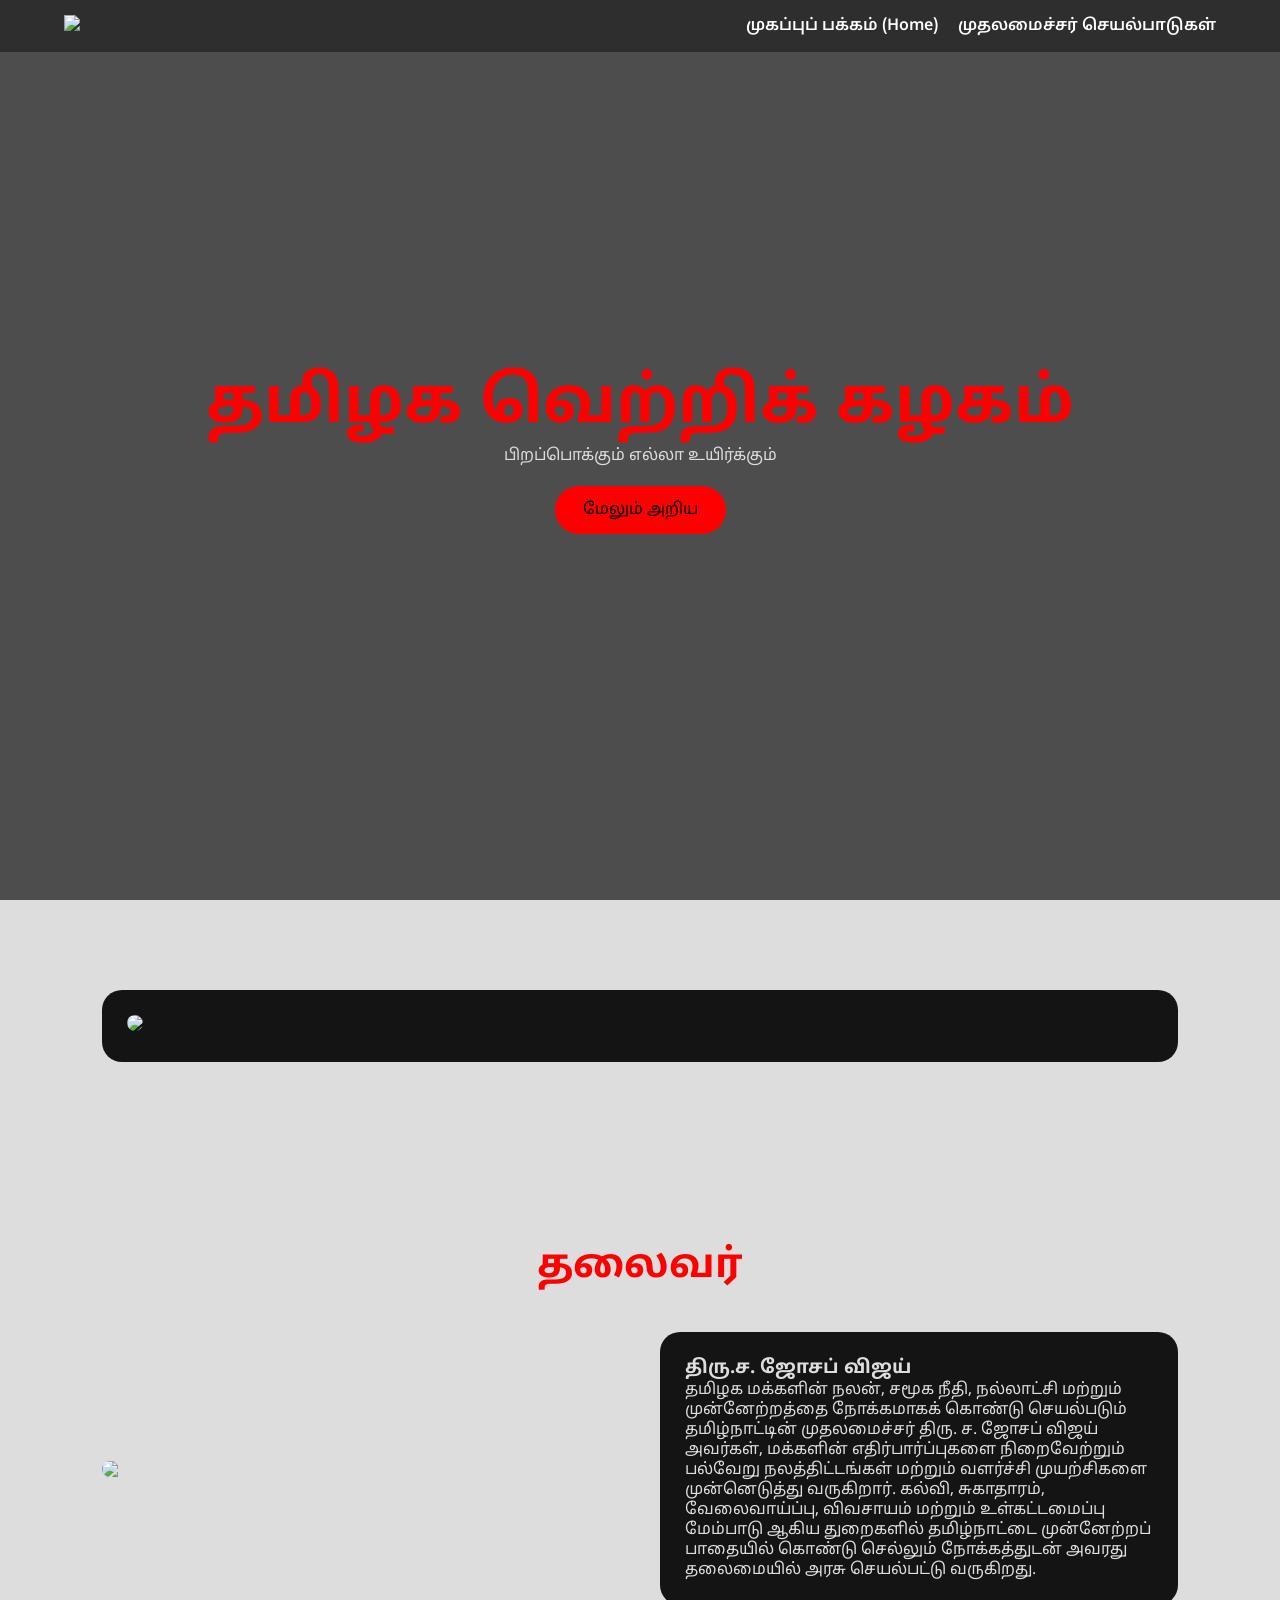
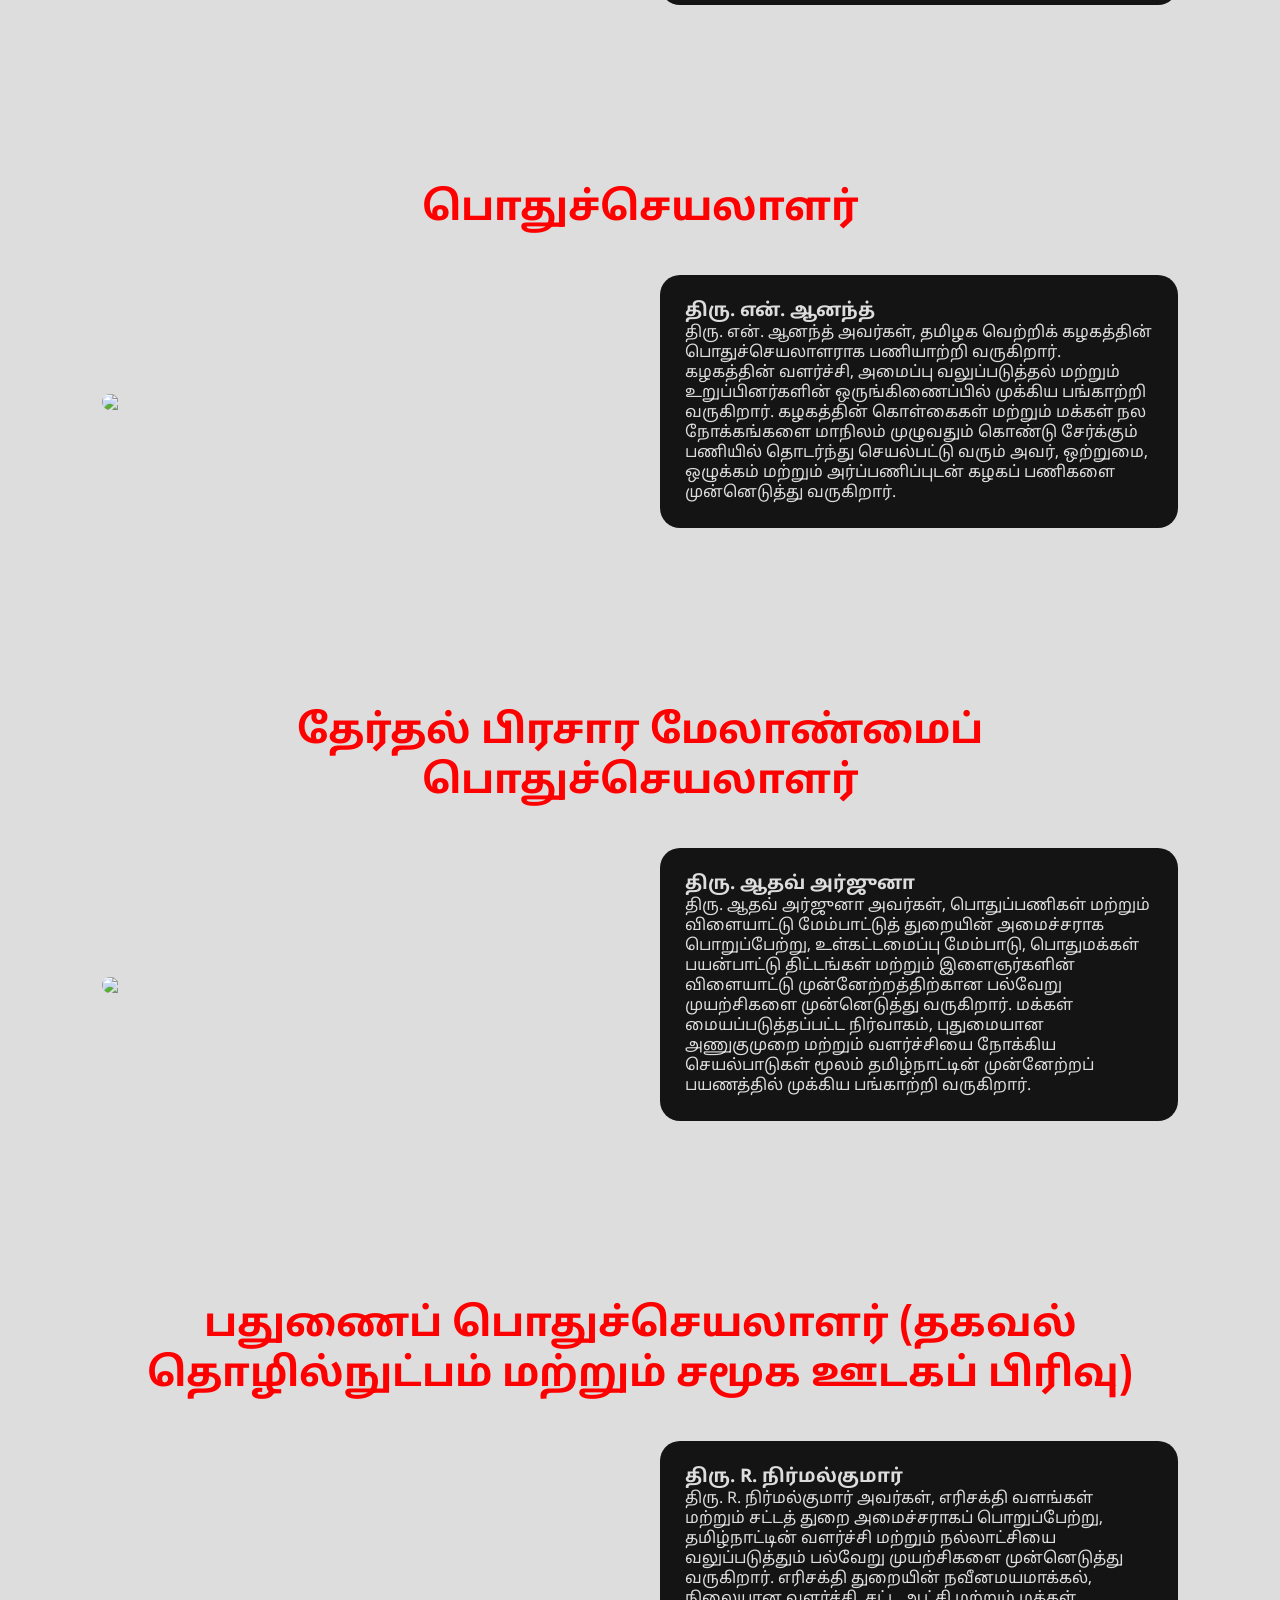
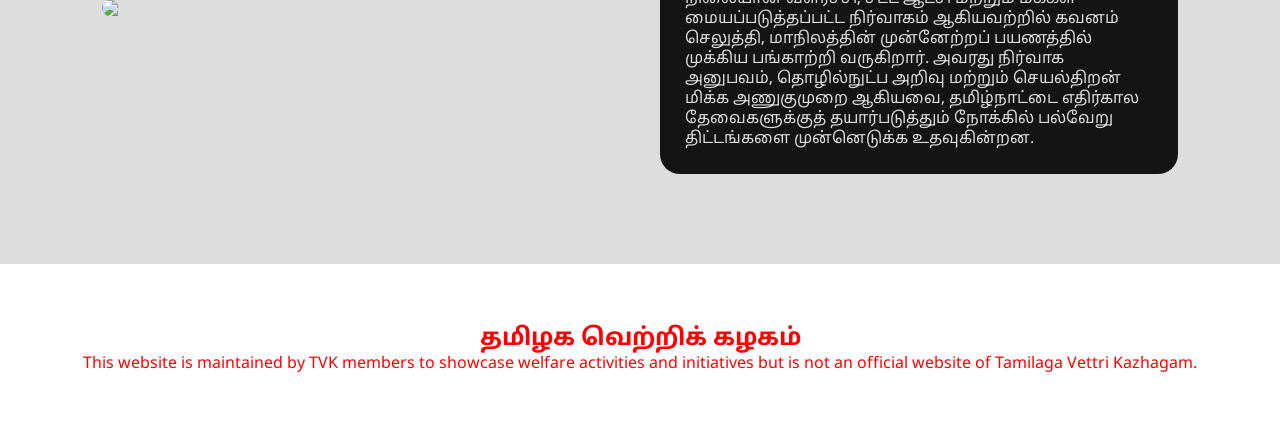
==== index.html @ 3c5793ff "Update index.html" ====
<!DOCTYPE html>
<html lang="ta">
<head>
<meta charset="UTF-8">
<meta name="viewport" content="width=device-width,initial-scale=1">
<title>TVK Homepage</title>
<link href="https://fonts.googleapis.com/css2?family=Noto+Sans+Tamil:wght@300;400;600;700;800&display=swap" rel="stylesheet">
<style>
*{margin:0;padding:0;box-sizing:border-box;font-family:'Noto Sans Tamil',sans-serif}
body{background:#ddd;color:#ddd;overflow-x:hidden}
:root{--gold:#ff0000;--red:#c8102e}
#loader{position:fixed;inset:0;background:#000;display:flex;align-items:center;justify-content:center;z-index:9999}
#loader img{width:140px;animation:spin 2s linear infinite}
@keyframes spin{to{transform:rotate(360deg)}}
nav{position:fixed;top:0;width:100%;padding:15px 5%;display:flex;justify-content:space-between;align-items:center;background:rgba(0,0,0,.4);backdrop-filter:blur(10px);z-index:1000}
/* Navigation */
nav{
    position:fixed;
    top:0;
    width:100%;
    padding:15px 5%;
    display:flex;
    justify-content:space-between;
    align-items:center;
    background:rgba(0,0,0,.4);
    backdrop-filter:blur(10px);
    z-index:1000;
}

nav img{
    width:50px;
}

.desktop-nav{
    display:flex;
    gap:20px;
    list-style:none;
}

.desktop-nav a{
    color:#fff;
    text-decoration:none;
    font-weight:600;
}

.desktop-nav a:hover{
    color:var(--gold);
}

/* Hamburger */
.menu-btn{
    display:none;
    font-size:32px;
    color:#fff;
    cursor:pointer;
}

/* Side Nav */
.side-nav{
    position:fixed;
    top:0;
    right:-280px;
    width:280px;
    height:100vh;
    background:#df0000;
    padding-top:80px;
    transition:.4s;
    z-index:2000;
}

.side-nav a{
    display:block;
    color:#fff;
    text-decoration:none;
    padding:18px 30px;
    border-bottom:1px solid rgb(235, 225, 225);
    transition:.3s;
}

.side-nav a:hover{
    background:var(--red);
}

.side-nav.active{
    right:0;
}

.close-btn{
    position:absolute;
    top:15px;
    right:20px;
    font-size:36px;
    color:#fff;
    cursor:pointer;
}

/* Overlay */
.overlay{
    position:fixed;
    inset:0;
    background:rgba(0,0,0,.5);
    opacity:0;
    visibility:hidden;
    transition:.3s;
    z-index:1500;
}

.overlay.active{
    opacity:1;
    visibility:visible;
}

/* Mobile */
@media(max-width:900px){

    .desktop-nav{
        display:none;
    }

    .menu-btn{
        display:block;
    }

    .hero h1{
        font-size:2.5rem;
    }

    .grid2{
        grid-template-columns:1fr;
    }
}
.hero{height:100vh;display:flex;align-items:center;justify-content:center;text-align:center;position:relative}
.hero:before{content:'';position:absolute;inset:0;background:linear-gradient(rgba(0,0,0,.65),rgba(0,0,0,.65)),url('https://tvkassets.minsky.studio/media/Kanyakumari_Campaign_Cover-1600x1067.jpg') center/cover}
.hero>*{position:relative;z-index:2}
.hero h1{font-size:4rem;color:var(--gold)}
.btn{display:inline-block;margin-top:20px;padding:14px 28px;background:var(--gold);color:#000;text-decoration:none;border-radius:40px}
section{padding:90px 8%}
.title{text-align:center;color:var(--gold);font-size:2.5rem;margin-bottom:40px}
.grid2{display:grid;grid-template-columns:1fr 1fr;gap:40px;align-items:center}
.card{background:#141414;border-radius:20px;padding:25px}
.card img,.grid2 img{width:100%;border-radius:18px}
.gallery{display:grid;grid-template-columns:repeat(auto-fit,minmax(280px,1fr));gap:20px}
.gallery img{width:100%;height:260px;object-fit:cover;border-radius:16px;transition:.4s}
.gallery img:hover{transform:scale(1.04)}
.district{background:url('https://tvkvijay.com/districts/flag-vj.png') center/contain no-repeat;height:350px}
footer{padding:60px 20px;background:#fff;text-align:center;color:#ff0000;}
.reveal{opacity:0;transform:translateY(40px);transition:1s}
.reveal.active{opacity:1;transform:none}
@media(max-width:900px){.grid2{grid-template-columns:1fr}.hero h1{font-size:2.5rem}nav ul{display:none}}
</style>
</head>
<body>


<nav>
    <div class="logo">
        <img src="https://media.assettype.com/kizhakkunews/2024-08-22/wvbwdm7s/Screenshot%20(110).png?w=1200&h=675&auto=format%2Ccompress&fit=max&enlarge=true">
    </div>

    <ul class="desktop-nav">
        <li><a href="index.html">முகப்புப் பக்கம் (Home)</a></li>
        <li><a href="cmotamilnadu.html">முதலமைச்சர் செயல்பாடுகள்</a></li>        
    </ul>

    <div class="menu-btn" onclick="openMenu()">☰</div>
</nav>

<!-- Mobile Side Navigation -->
<div id="sideNav" class="side-nav">
    <span class="close-btn" onclick="closeMenu()">×</span>
        <a href="index.html">முகப்புப் பக்கம் (Home)</a>
        <a href="cmotamilnadu.html">முதலமைச்சர் செயல்பாடுகள்</a>
</div>

<div id="overlay" class="overlay" onclick="closeMenu()"></div>





<section class="hero">
<div>
<h1>தமிழக வெற்றிக் கழகம்</h1>
<p>பிறப்பொக்கும் எல்லா உயிர்க்கும்</p>
<a class="btn" href="#leader">மேலும் அறிய</a>
</div>
</section>




<section>
<!--<h2 class="title reveal">அறிவிப்புகள்</h2>-->
<div class="card reveal">
<img src="https://tvkvijay.com/page-home/ann-pdf.png">
</div>
</section>






<section id="leader">
<h2 class="title reveal">தலைவர்</h2>
<div class="grid2 reveal">
<img src="https://tvkvijay.com/footer/thalaivar.png">
<div class="card"><h3>திரு.ச. ஜோசப் விஜய்</h3><p>தமிழக மக்களின் நலன், சமூக நீதி, நல்லாட்சி மற்றும் முன்னேற்றத்தை நோக்கமாகக் கொண்டு செயல்படும் தமிழ்நாட்டின் முதலமைச்சர் திரு. ச. ஜோசப் விஜய் அவர்கள், மக்களின் எதிர்பார்ப்புகளை நிறைவேற்றும் பல்வேறு நலத்திட்டங்கள் மற்றும் வளர்ச்சி முயற்சிகளை முன்னெடுத்து வருகிறார்.

கல்வி, சுகாதாரம், வேலைவாய்ப்பு, விவசாயம் மற்றும் உள்கட்டமைப்பு மேம்பாடு ஆகிய துறைகளில் தமிழ்நாட்டை முன்னேற்றப் பாதையில் கொண்டு செல்லும் நோக்கத்துடன் அவரது தலைமையில் அரசு செயல்பட்டு வருகிறது.</p></div>
</div>
</section>

<section id="leader">
<h2 class="title reveal">பொதுச்செயலாளர்</h2>
<div class="grid2 reveal">
<img src="https://tvkitwing.com/wp-content/uploads/2025/03/bussy-anand.jpeg">
<div class="card"><h3>திரு. என். ஆனந்த் </h3><p>திரு. என். ஆனந்த் அவர்கள், தமிழக வெற்றிக் கழகத்தின் பொதுச்செயலாளராக பணியாற்றி வருகிறார். கழகத்தின் வளர்ச்சி, அமைப்பு வலுப்படுத்தல் மற்றும் உறுப்பினர்களின் ஒருங்கிணைப்பில் முக்கிய பங்காற்றி வருகிறார்.

கழகத்தின் கொள்கைகள் மற்றும் மக்கள் நல நோக்கங்களை மாநிலம் முழுவதும் கொண்டு சேர்க்கும் பணியில் தொடர்ந்து செயல்பட்டு வரும் அவர், ஒற்றுமை, ஒழுக்கம் மற்றும் அர்ப்பணிப்புடன் கழகப் பணிகளை முன்னெடுத்து வருகிறார்.</p></div>
</div>
</section>


<section id="leader">
<h2 class="title reveal">தேர்தல் பிரசார மேலாண்மைப் பொதுச்செயலாளர்</h2>
<div class="grid2 reveal">
<img src="https://tvkitwing.com/wp-content/uploads/2025/02/aadhav-arjuna-tvk-.webp">
<div class="card"><h3>திரு. ஆதவ் அர்ஜுனா </h3><p>திரு. ஆதவ் அர்ஜுனா அவர்கள், பொதுப்பணிகள் மற்றும் விளையாட்டு மேம்பாட்டுத் துறையின் அமைச்சராக பொறுப்பேற்று, உள்கட்டமைப்பு மேம்பாடு, பொதுமக்கள் பயன்பாட்டு திட்டங்கள் மற்றும் இளைஞர்களின் விளையாட்டு முன்னேற்றத்திற்கான பல்வேறு முயற்சிகளை முன்னெடுத்து வருகிறார்.

மக்கள் மையப்படுத்தப்பட்ட நிர்வாகம், புதுமையான அணுகுமுறை மற்றும் வளர்ச்சியை நோக்கிய செயல்பாடுகள் மூலம் தமிழ்நாட்டின் முன்னேற்றப் பயணத்தில் முக்கிய பங்காற்றி வருகிறார்.</p></div>
</div>
</section>


<section id="leader">
<h2 class="title reveal">பதுணைப் பொதுச்செயலாளர் (தகவல் தொழில்நுட்பம் மற்றும் சமூக ஊடகப் பிரிவு)</h2>
<div class="grid2 reveal">
<img src="https://tvkitwing.com/wp-content/uploads/2025/02/ctr-nirmal-kumar-tvk-it-wing-general-secretary.webp">
<div class="card"><h3>திரு. R. நிர்மல்குமார்</h3><p>திரு. R. நிர்மல்குமார் அவர்கள், எரிசக்தி வளங்கள் மற்றும் சட்டத் துறை அமைச்சராகப் பொறுப்பேற்று, தமிழ்நாட்டின் வளர்ச்சி மற்றும் நல்லாட்சியை வலுப்படுத்தும் பல்வேறு முயற்சிகளை முன்னெடுத்து வருகிறார்.

எரிசக்தி துறையின் நவீனமயமாக்கல், நிலையான வளர்ச்சி, சட்ட ஆட்சி மற்றும் மக்கள் மையப்படுத்தப்பட்ட நிர்வாகம் ஆகியவற்றில் கவனம் செலுத்தி, மாநிலத்தின் முன்னேற்றப் பயணத்தில் முக்கிய பங்காற்றி வருகிறார்.

அவரது நிர்வாக அனுபவம், தொழில்நுட்ப அறிவு மற்றும் செயல்திறன் மிக்க அணுகுமுறை ஆகியவை, தமிழ்நாட்டை எதிர்கால தேவைகளுக்குத் தயார்படுத்தும் நோக்கில் பல்வேறு திட்டங்களை முன்னெடுக்க உதவுகின்றன.</p></div>
</div>
</section>


<footer>
<h2>தமிழக வெற்றிக் கழகம்</h2>
<p>This website is maintained by TVK members to showcase welfare activities and initiatives but is not an official website of Tamilaga Vettri Kazhagam.</p>
</footer>

<script>
window.onload=()=>setTimeout(()=>document.getElementById('loader').style.display='none',1000);
const ob=new IntersectionObserver(es=>es.forEach(e=>{if(e.isIntersecting)e.target.classList.add('active')}),{threshold:.2});
document.querySelectorAll('.reveal').forEach(x=>ob.observe(x));

</script>
<script>
function openMenu(){
    document.getElementById("sideNav").classList.add("active");
    document.getElementById("overlay").classList.add("active");
}

function closeMenu(){
    document.getElementById("sideNav").classList.remove("active");
    document.getElementById("overlay").classList.remove("active");
}
</script>
<script>
function openMenu(){
    document.getElementById("sideNav").classList.add("active");
    document.getElementById("overlay").classList.add("active");
}

function closeMenu(){
    document.getElementById("sideNav").classList.remove("active");
    document.getElementById("overlay").classList.remove("active");
}
</script>
</body>
</html>
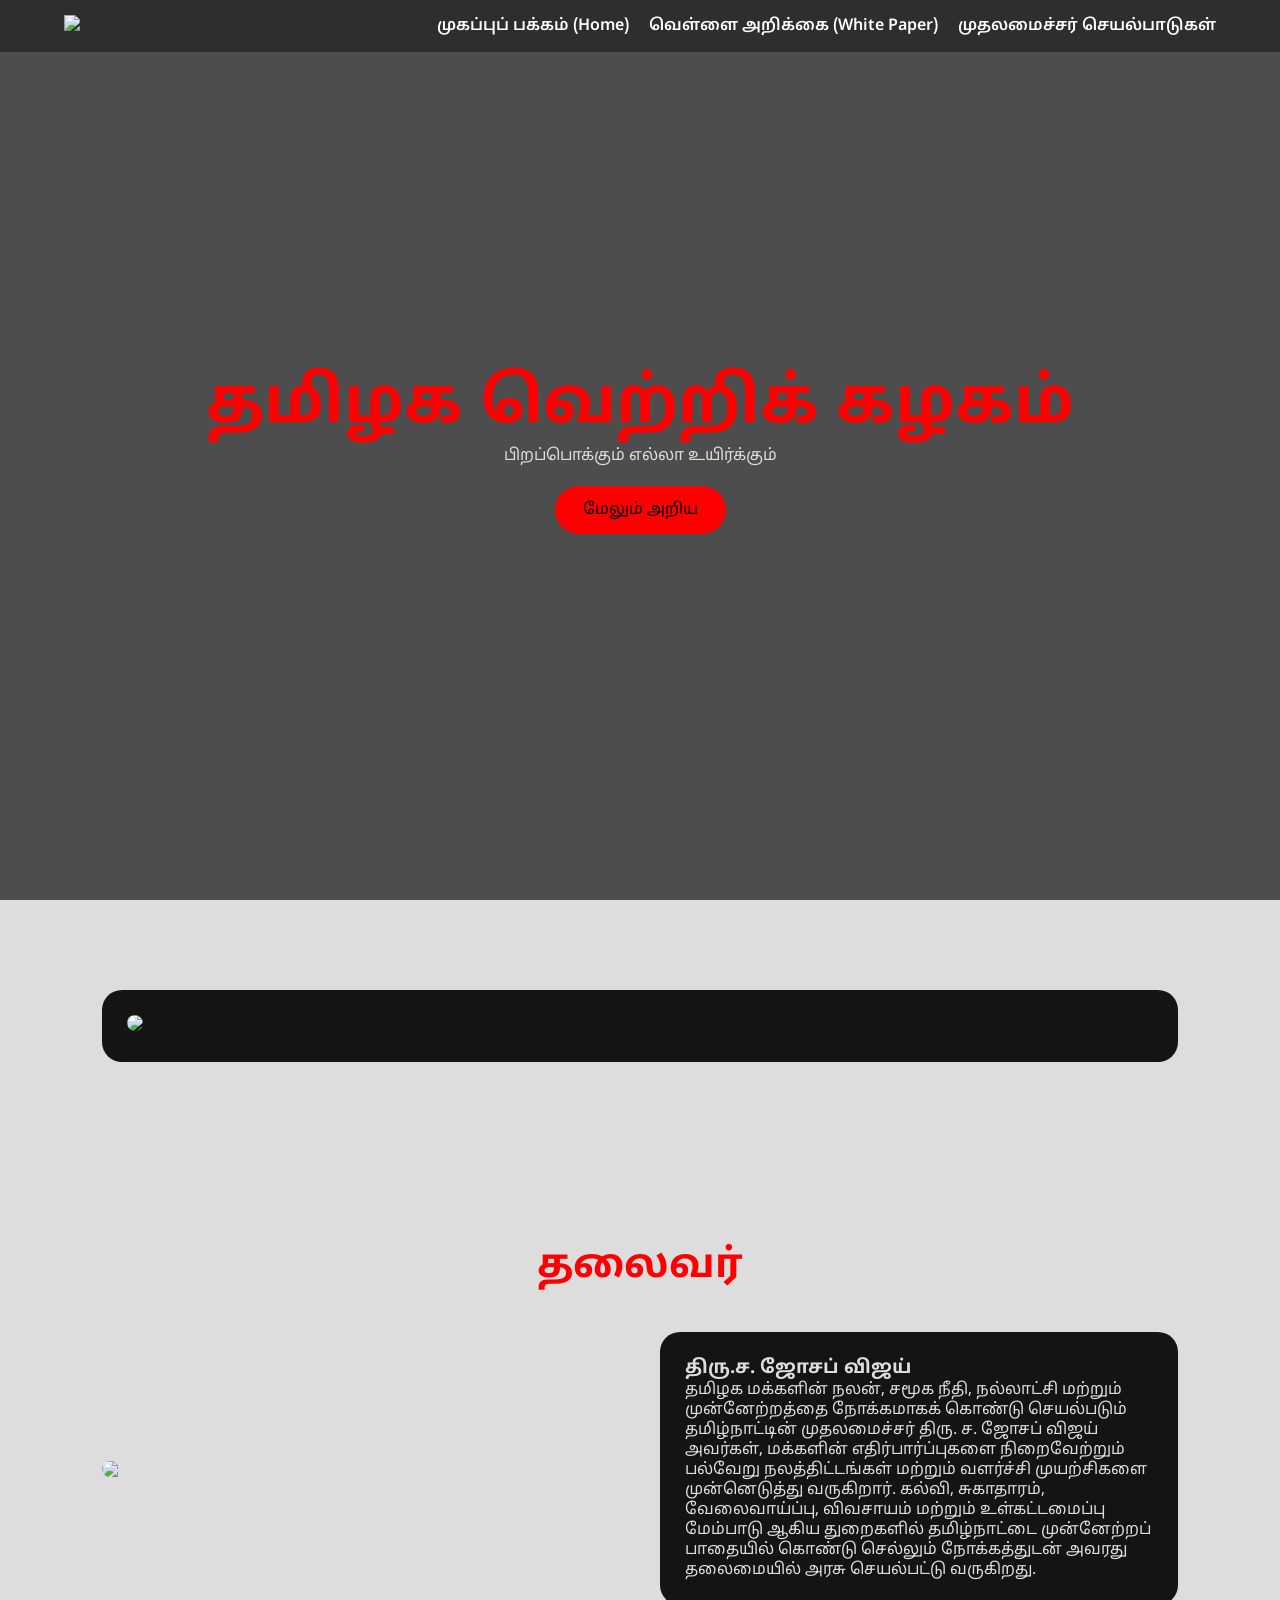
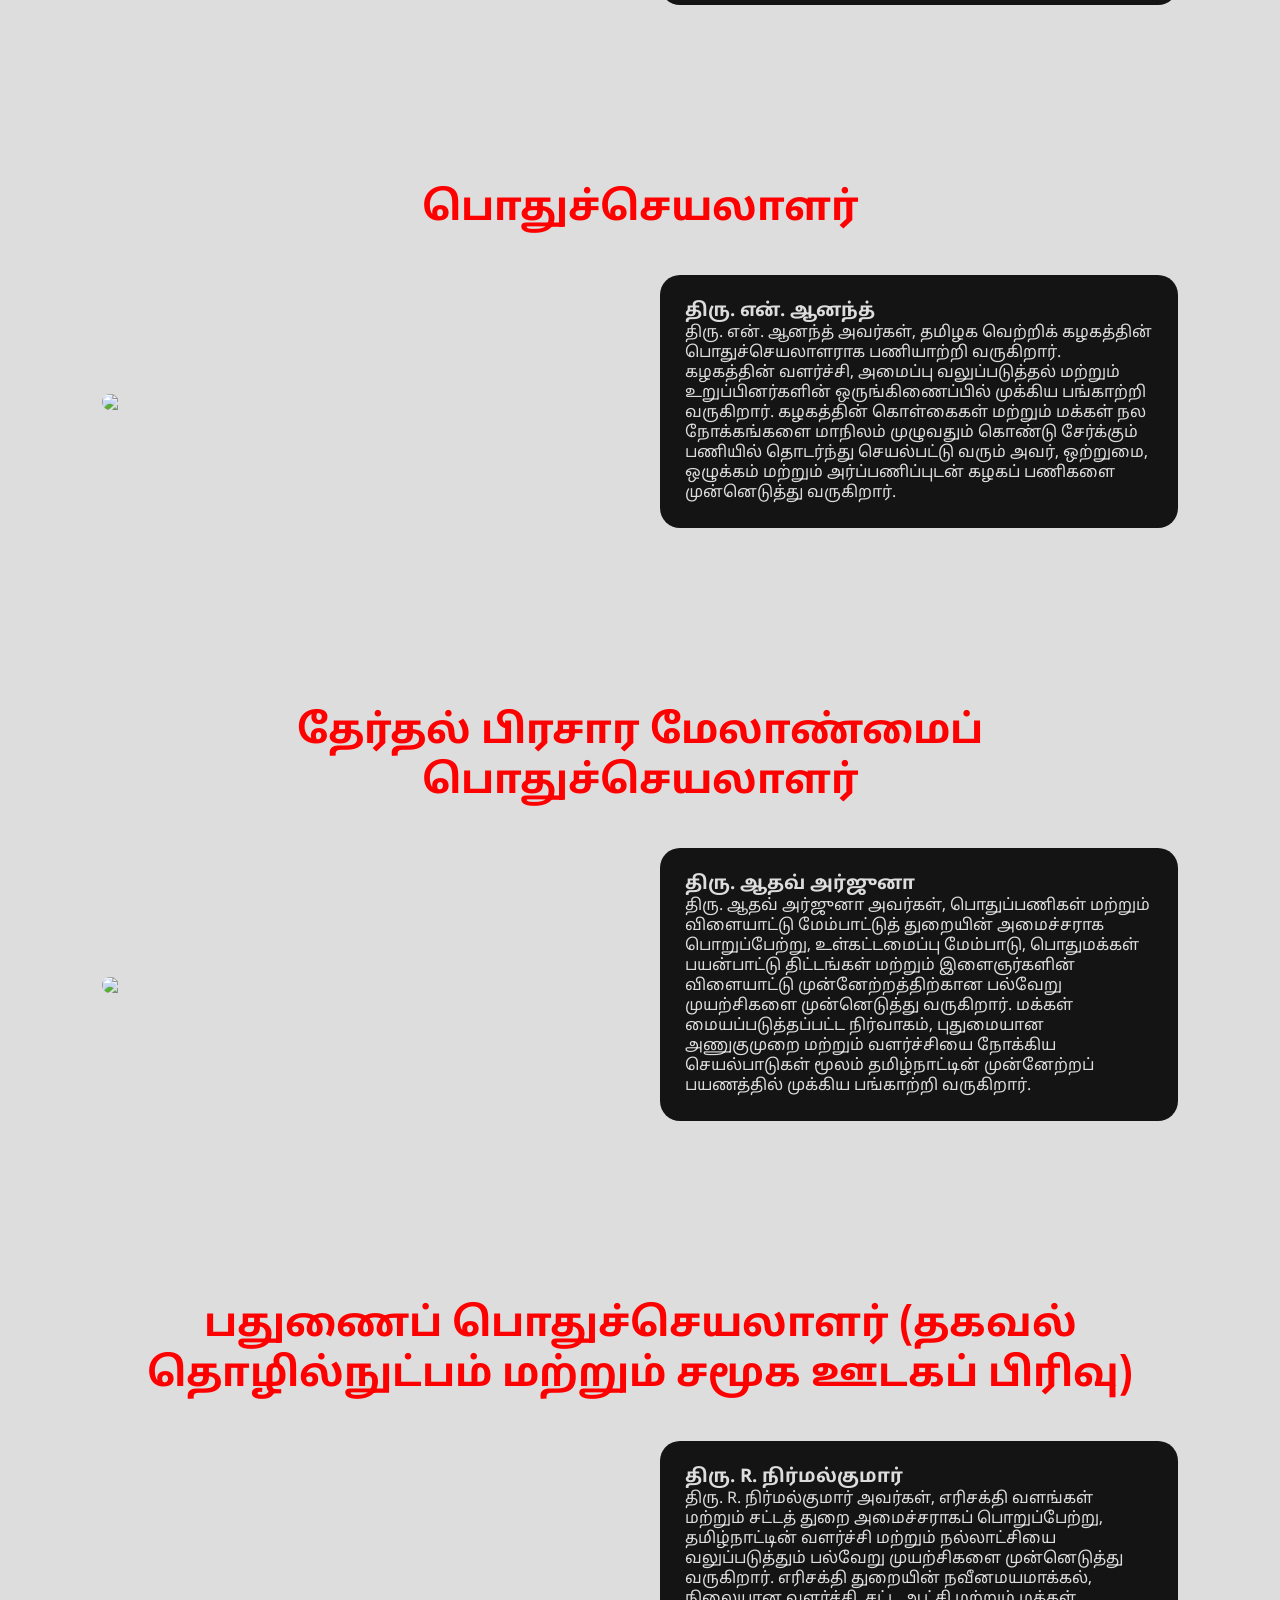
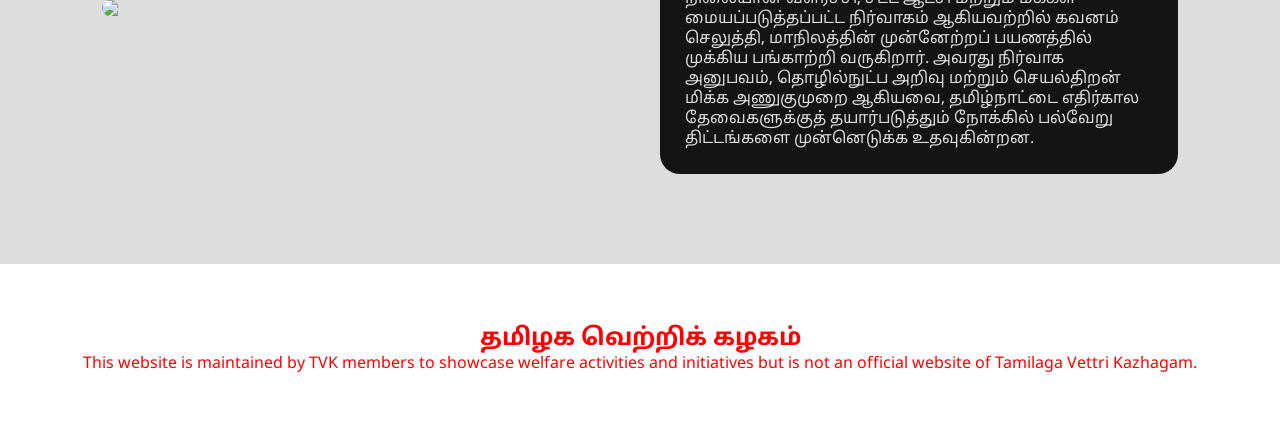
==== commit c3ab5abf: "Update index.html" ====
--- a/index.html
+++ b/index.html
@@ -158,8 +158,9 @@
     </div>
 
     <ul class="desktop-nav">
-        <li><a href="index.html">முகப்புப் பக்கம் (Home)</a></li>
-        <li><a href="cmotamilnadu.html">முதலமைச்சர் செயல்பாடுகள்</a></li>        
+        <a href="index.html">முகப்புப் பக்கம் (Home)</a>
+		<a href="whitepaper.html">வெள்ளை அறிக்கை (White Paper)</a>
+        <a href="cmotamilnadu.html">முதலமைச்சர் செயல்பாடுகள்</a>      
     </ul>
 
     <div class="menu-btn" onclick="openMenu()">☰</div>
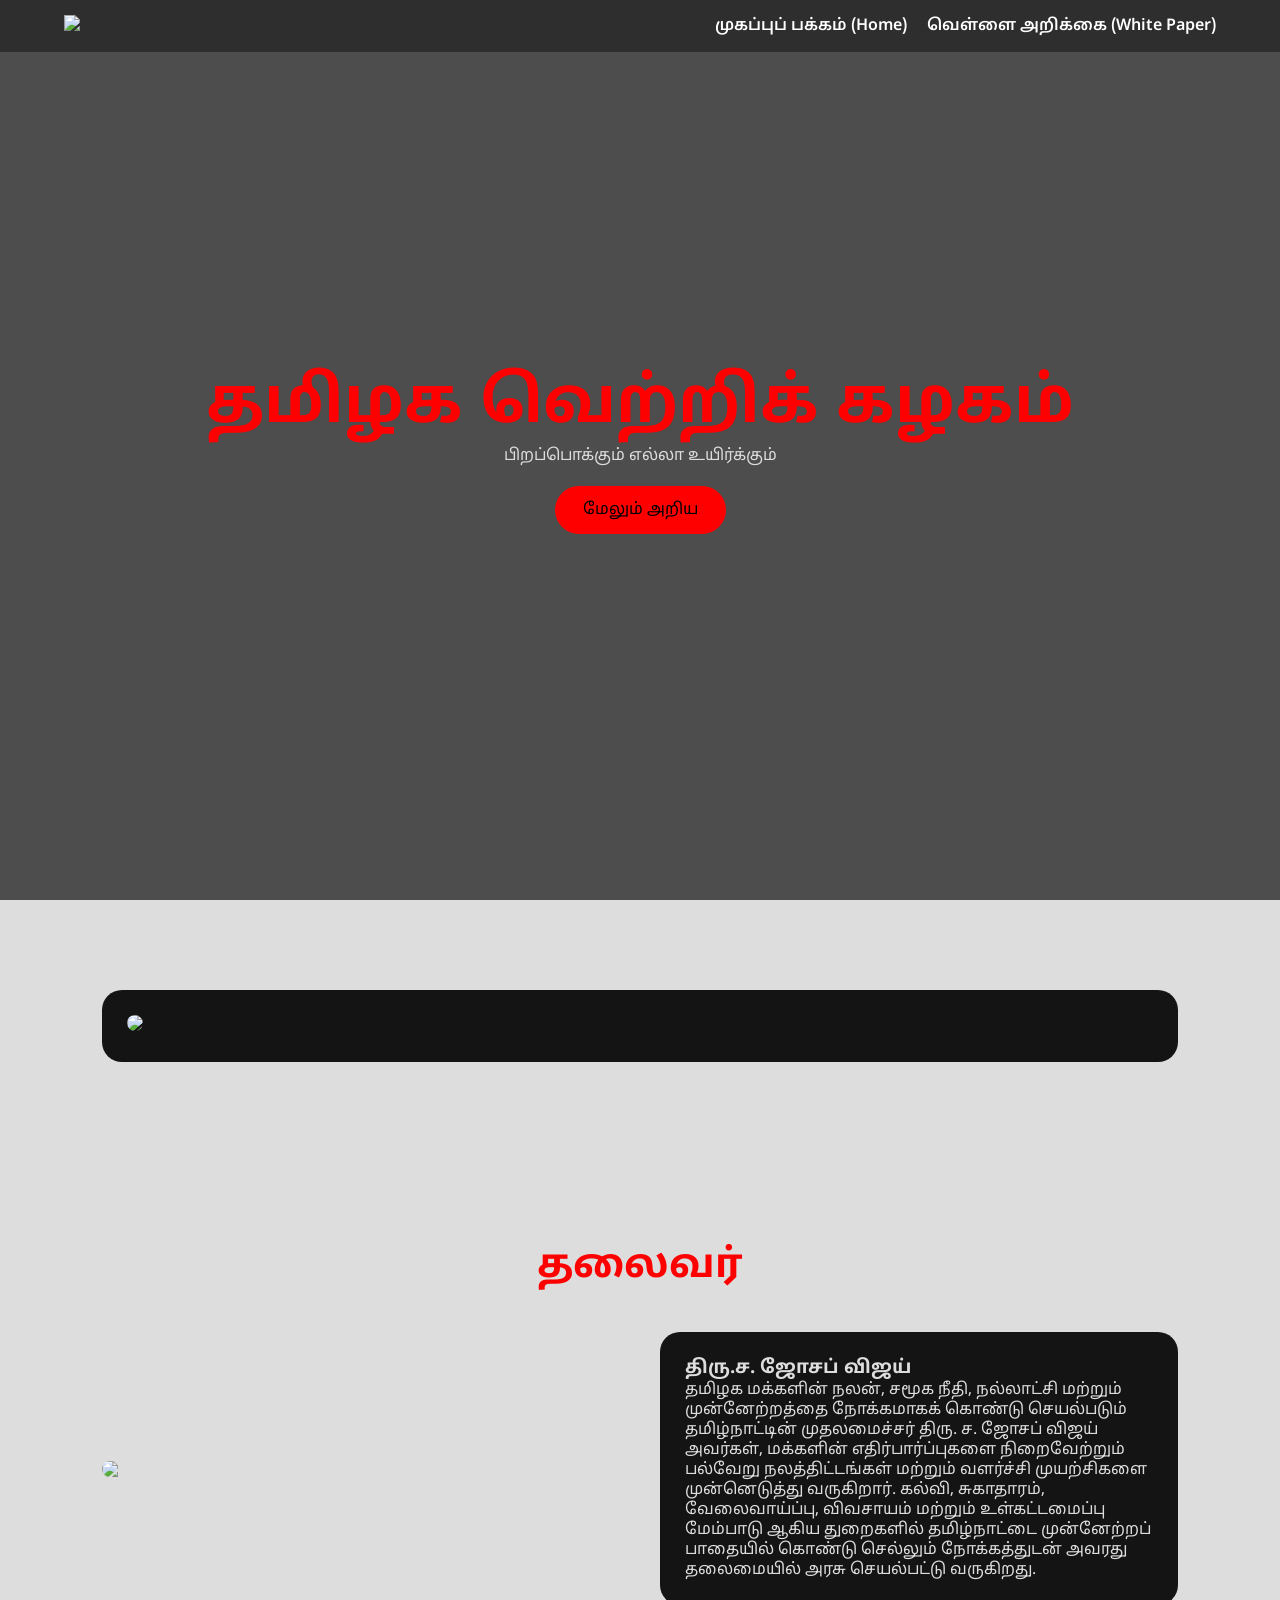
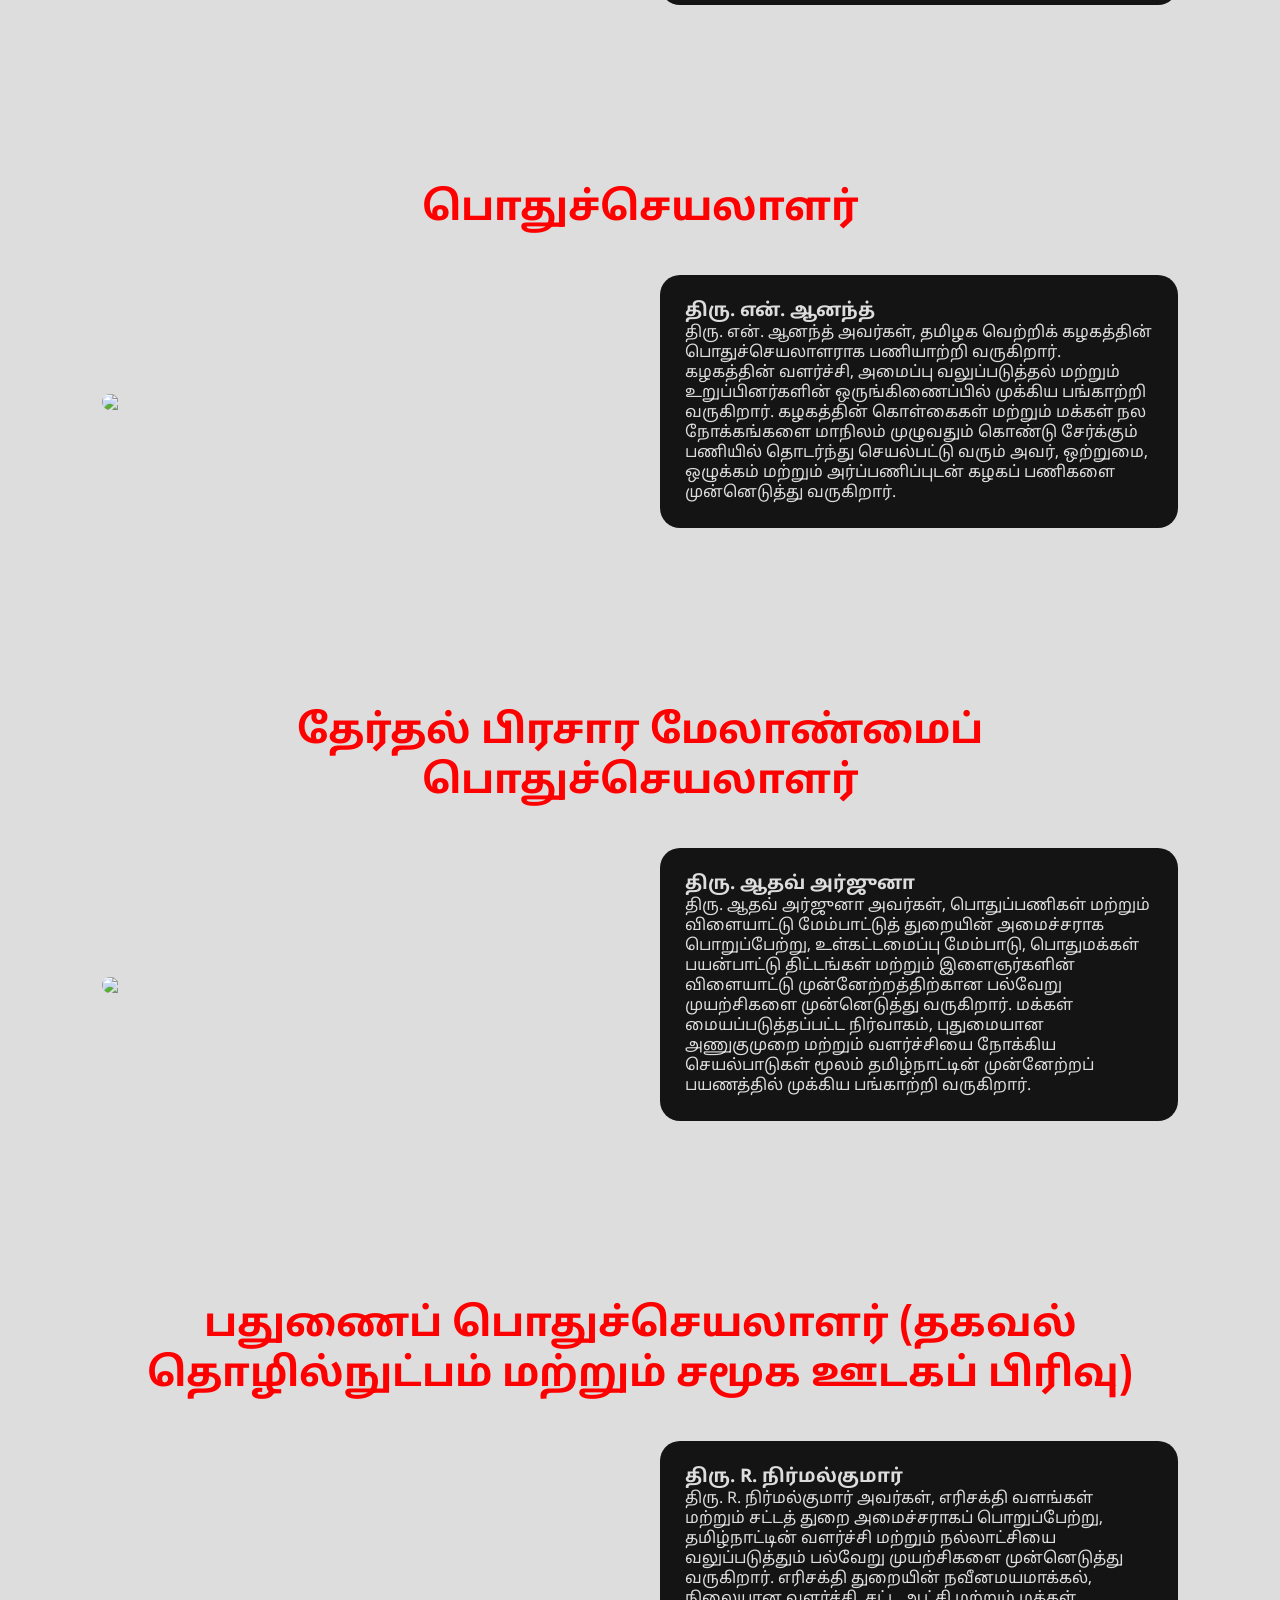
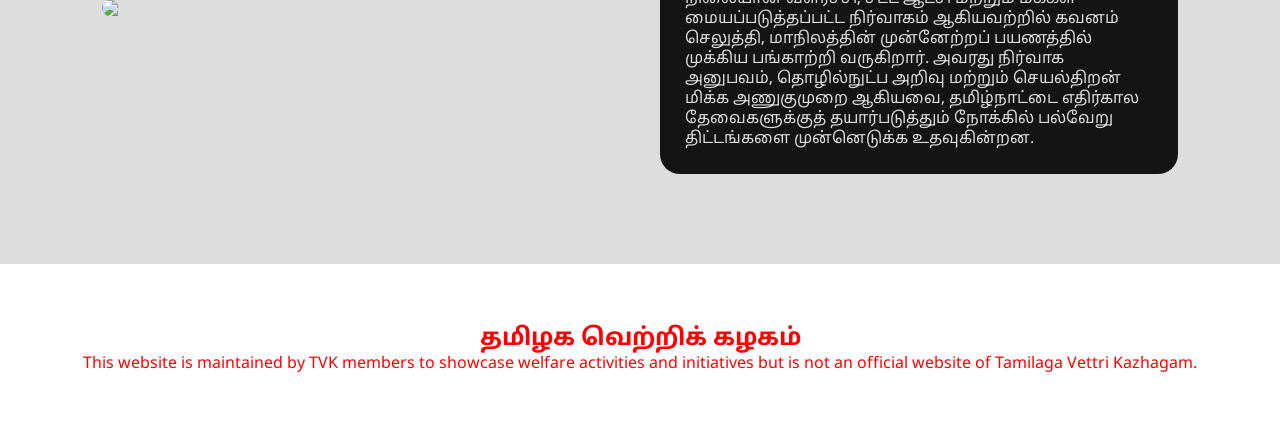
==== commit 302a48e3: "Update index.html" ====
--- a/index.html
+++ b/index.html
@@ -160,7 +160,7 @@
     <ul class="desktop-nav">
         <a href="index.html">முகப்புப் பக்கம் (Home)</a>
 		<a href="whitepaper.html">வெள்ளை அறிக்கை (White Paper)</a>
-        <a href="cmotamilnadu.html">முதலமைச்சர் செயல்பாடுகள்</a>      
+        
     </ul>
 
     <div class="menu-btn" onclick="openMenu()">☰</div>
@@ -169,7 +169,8 @@
 <!-- Mobile Side Navigation -->
 <div id="sideNav" class="side-nav">
     <span class="close-btn" onclick="closeMenu()">×</span>
-        <a href="index.html">முகப்புப் பக்கம் (Home)</a>
+<a href="index.html">முகப்புப் பக்கம் (Home)</a>
+		<a href="whitepaper.html">வெள்ளை அறிக்கை (White Paper)</a>
         <a href="cmotamilnadu.html">முதலமைச்சர் செயல்பாடுகள்</a>
 </div>
 
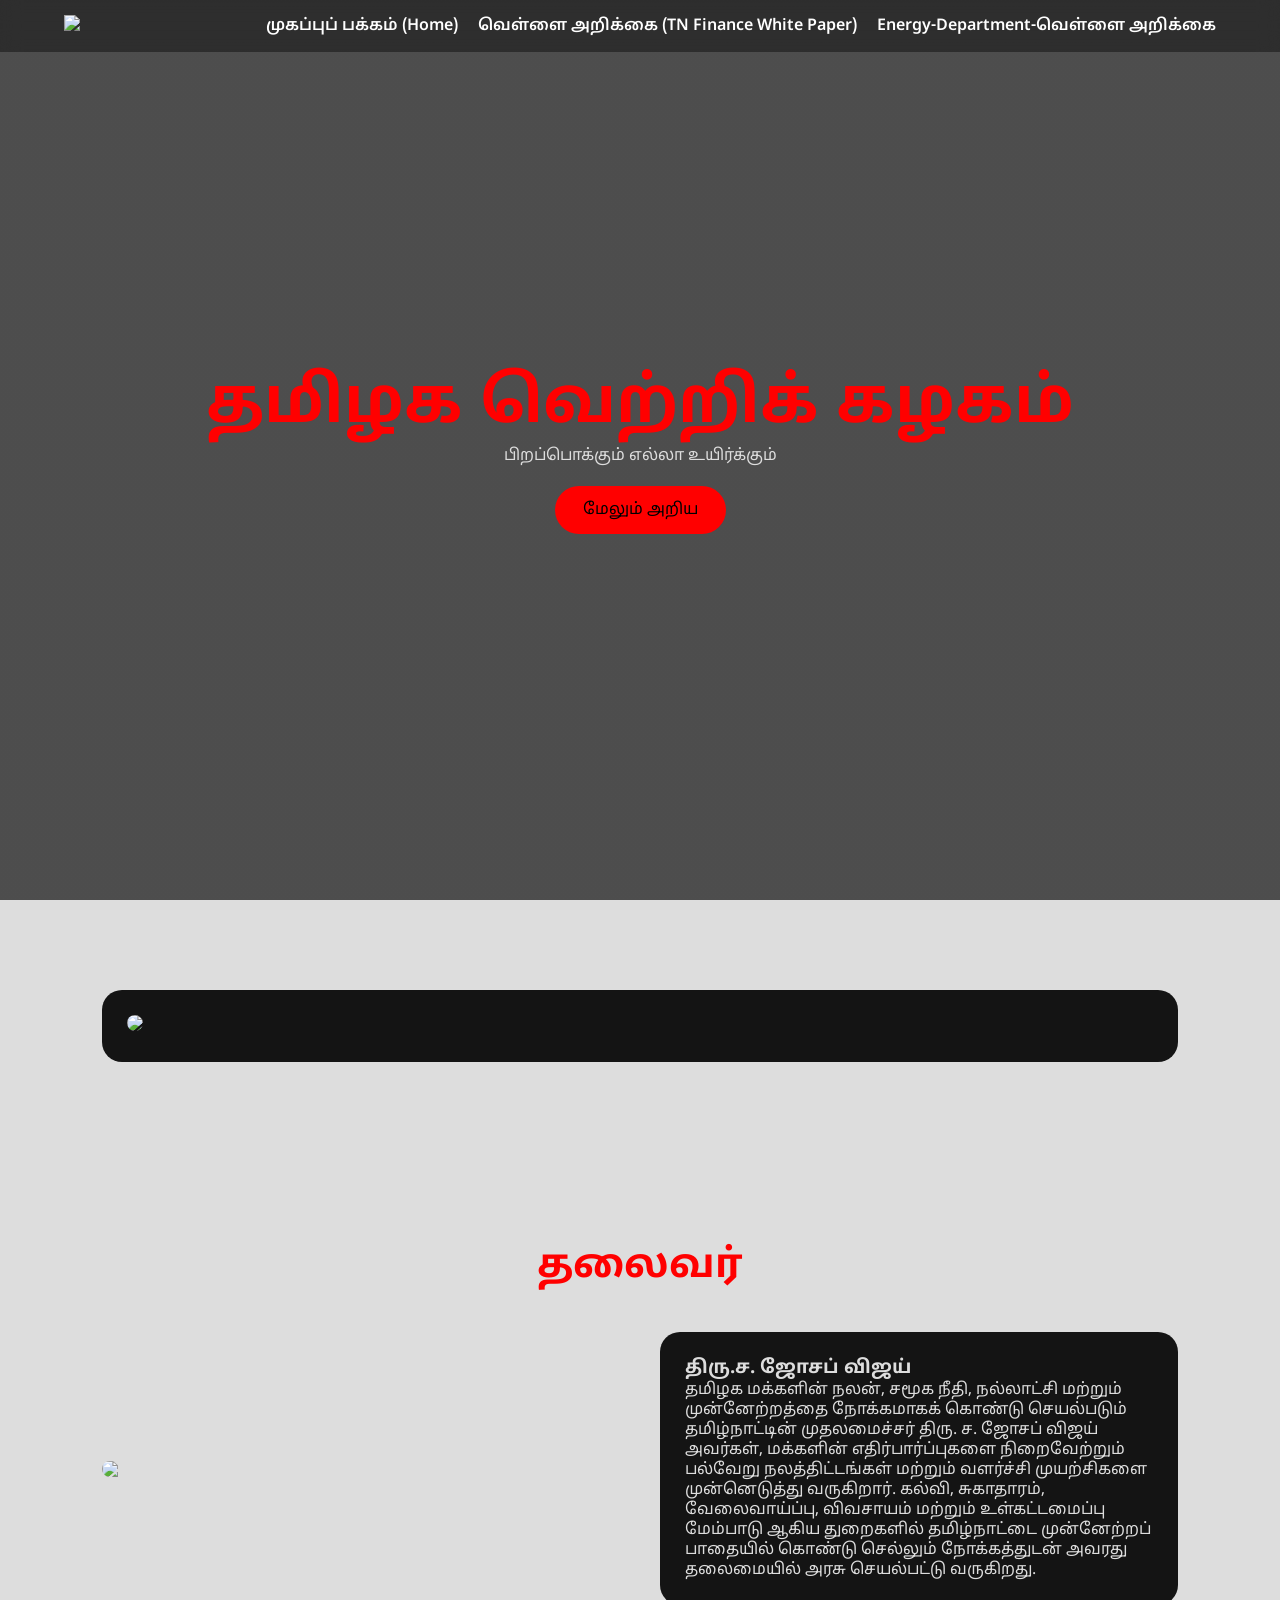
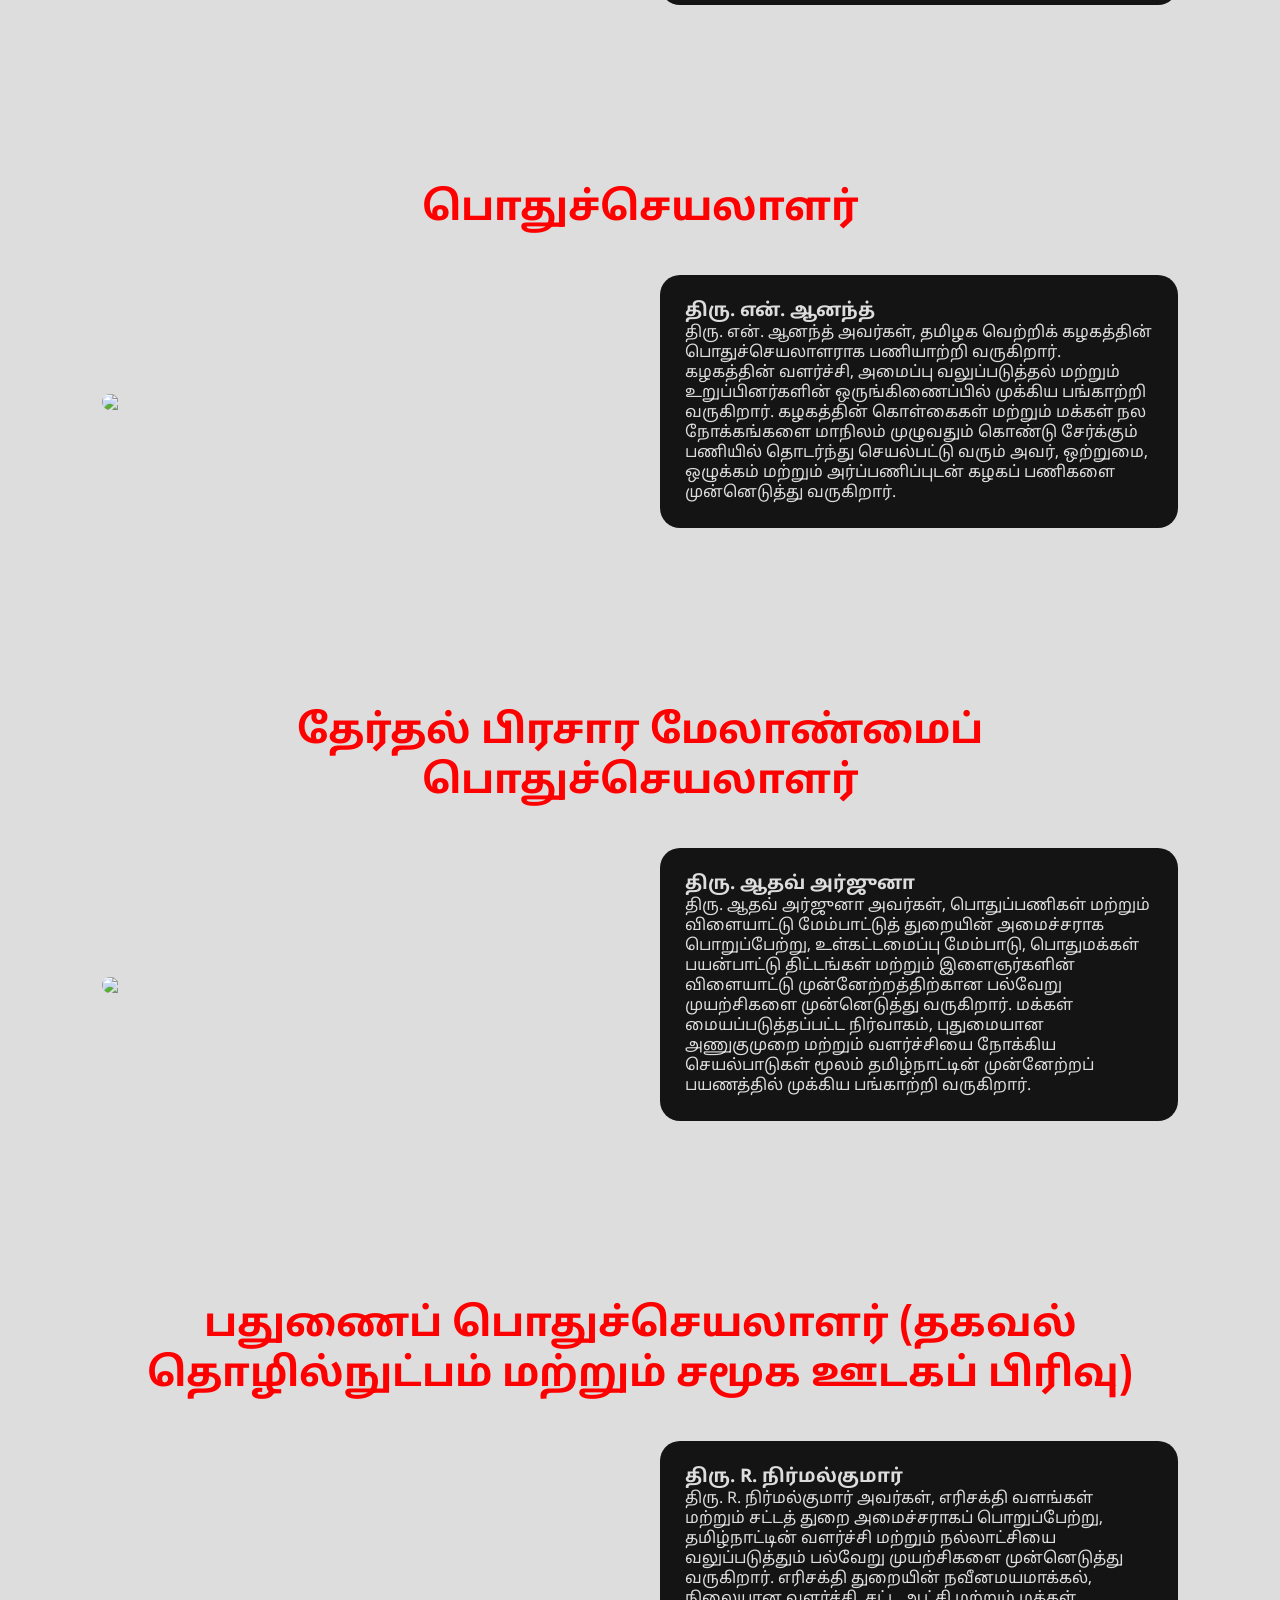
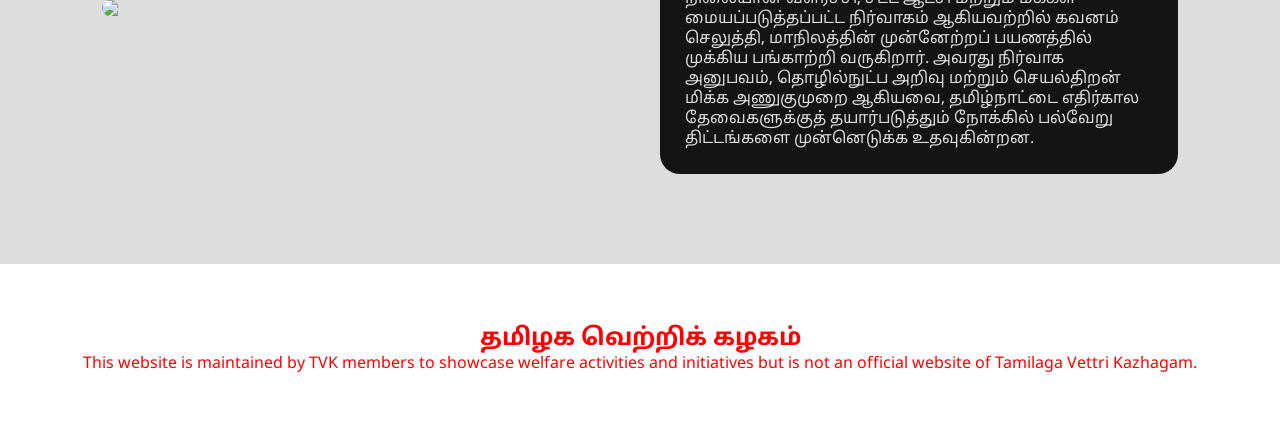
==== commit 50ac2b9c: "Update index.html" ====
--- a/index.html
+++ b/index.html
@@ -158,8 +158,10 @@
     </div>
 
     <ul class="desktop-nav">
-        <a href="index.html">முகப்புப் பக்கம் (Home)</a>
-		<a href="whitepaper.html">வெள்ளை அறிக்கை (White Paper)</a>
+          
+    <a href="index.html">முகப்புப் பக்கம் (Home)</a>
+		<a href="whitepaper.html">வெள்ளை அறிக்கை (TN Finance White Paper)</a>
+    <a href="ebwhitepaper.html">Energy-Department-வெள்ளை அறிக்கை</a>
         
     </ul>
 
@@ -169,9 +171,11 @@
 <!-- Mobile Side Navigation -->
 <div id="sideNav" class="side-nav">
     <span class="close-btn" onclick="closeMenu()">×</span>
-<a href="index.html">முகப்புப் பக்கம் (Home)</a>
-		<a href="whitepaper.html">வெள்ளை அறிக்கை (White Paper)</a>
-        <a href="cmotamilnadu.html">முதலமைச்சர் செயல்பாடுகள்</a>
+    
+    <a href="index.html">முகப்புப் பக்கம் (Home)</a>
+		<a href="whitepaper.html">வெள்ளை அறிக்கை (TN Finance White Paper)</a>
+    <a href="ebwhitepaper.html">Energy-Department-வெள்ளை அறிக்கை</a>
+        
 </div>
 
 <div id="overlay" class="overlay" onclick="closeMenu()"></div>
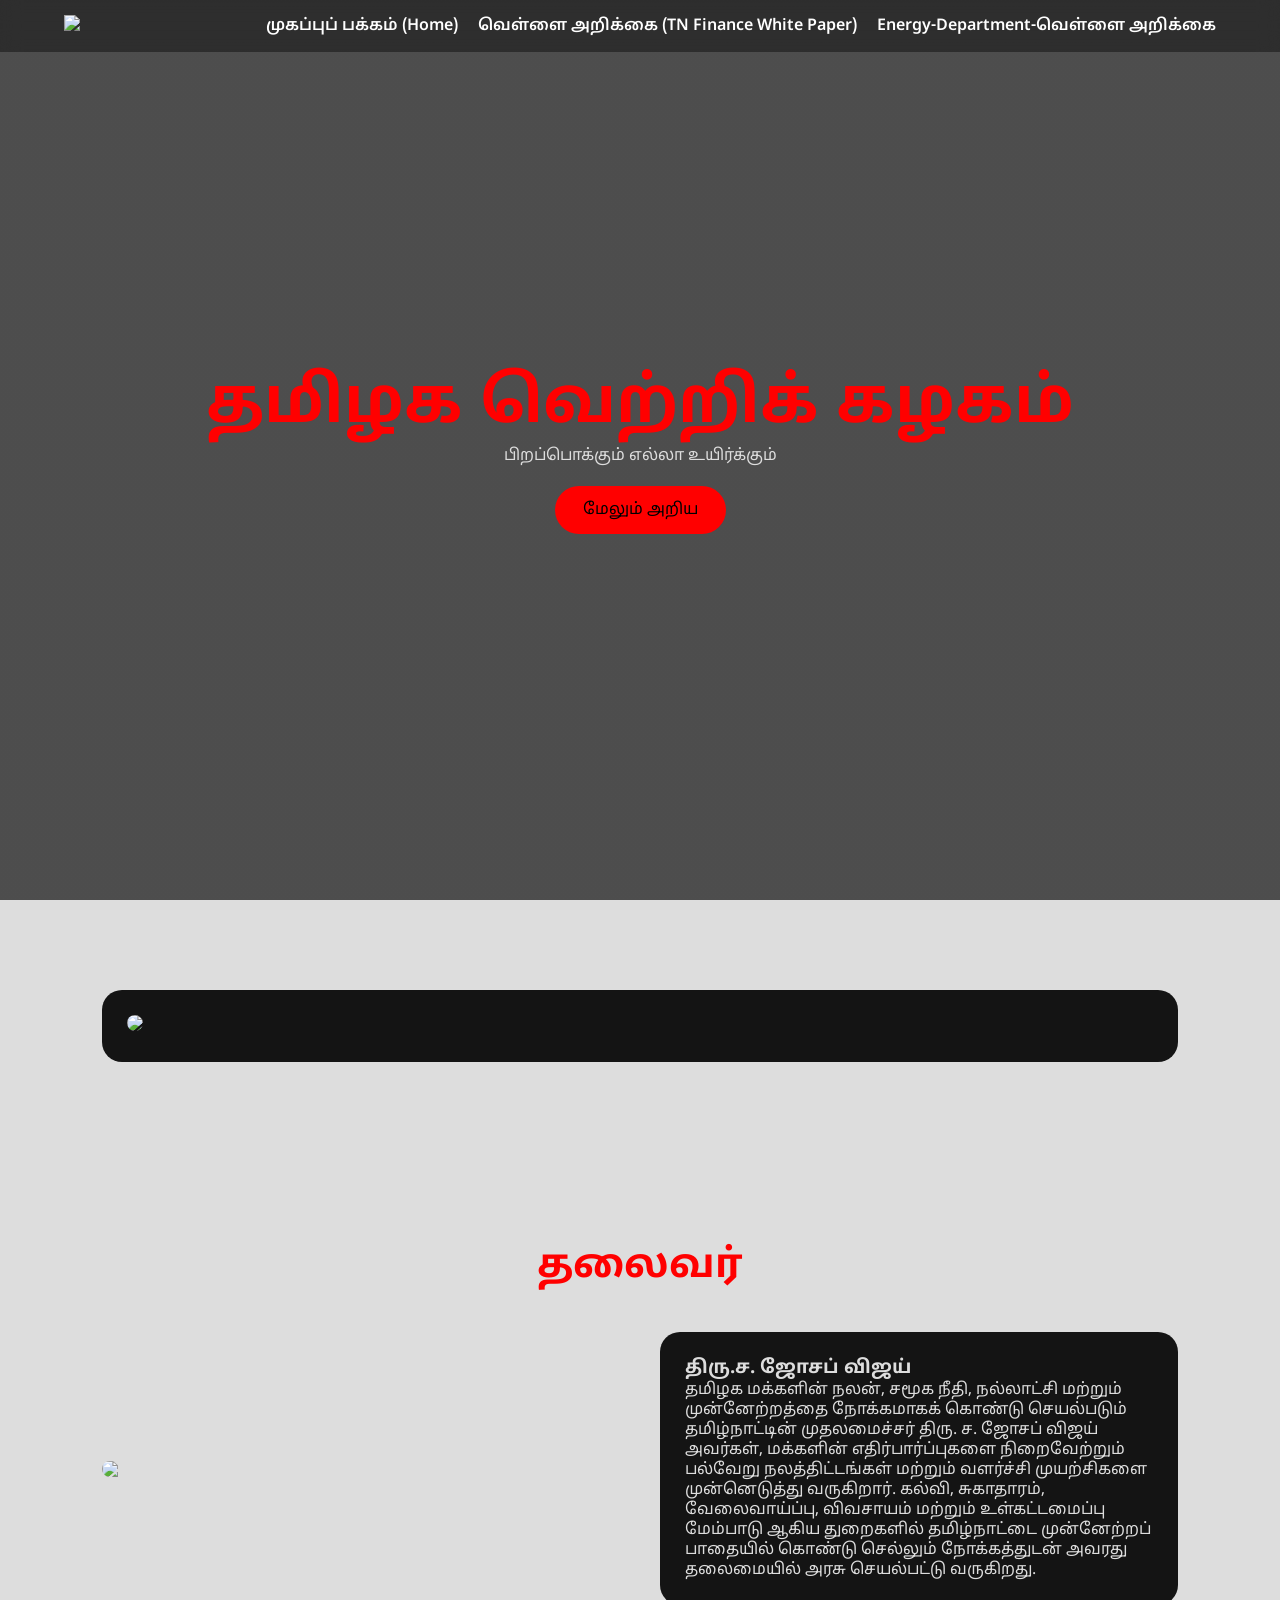
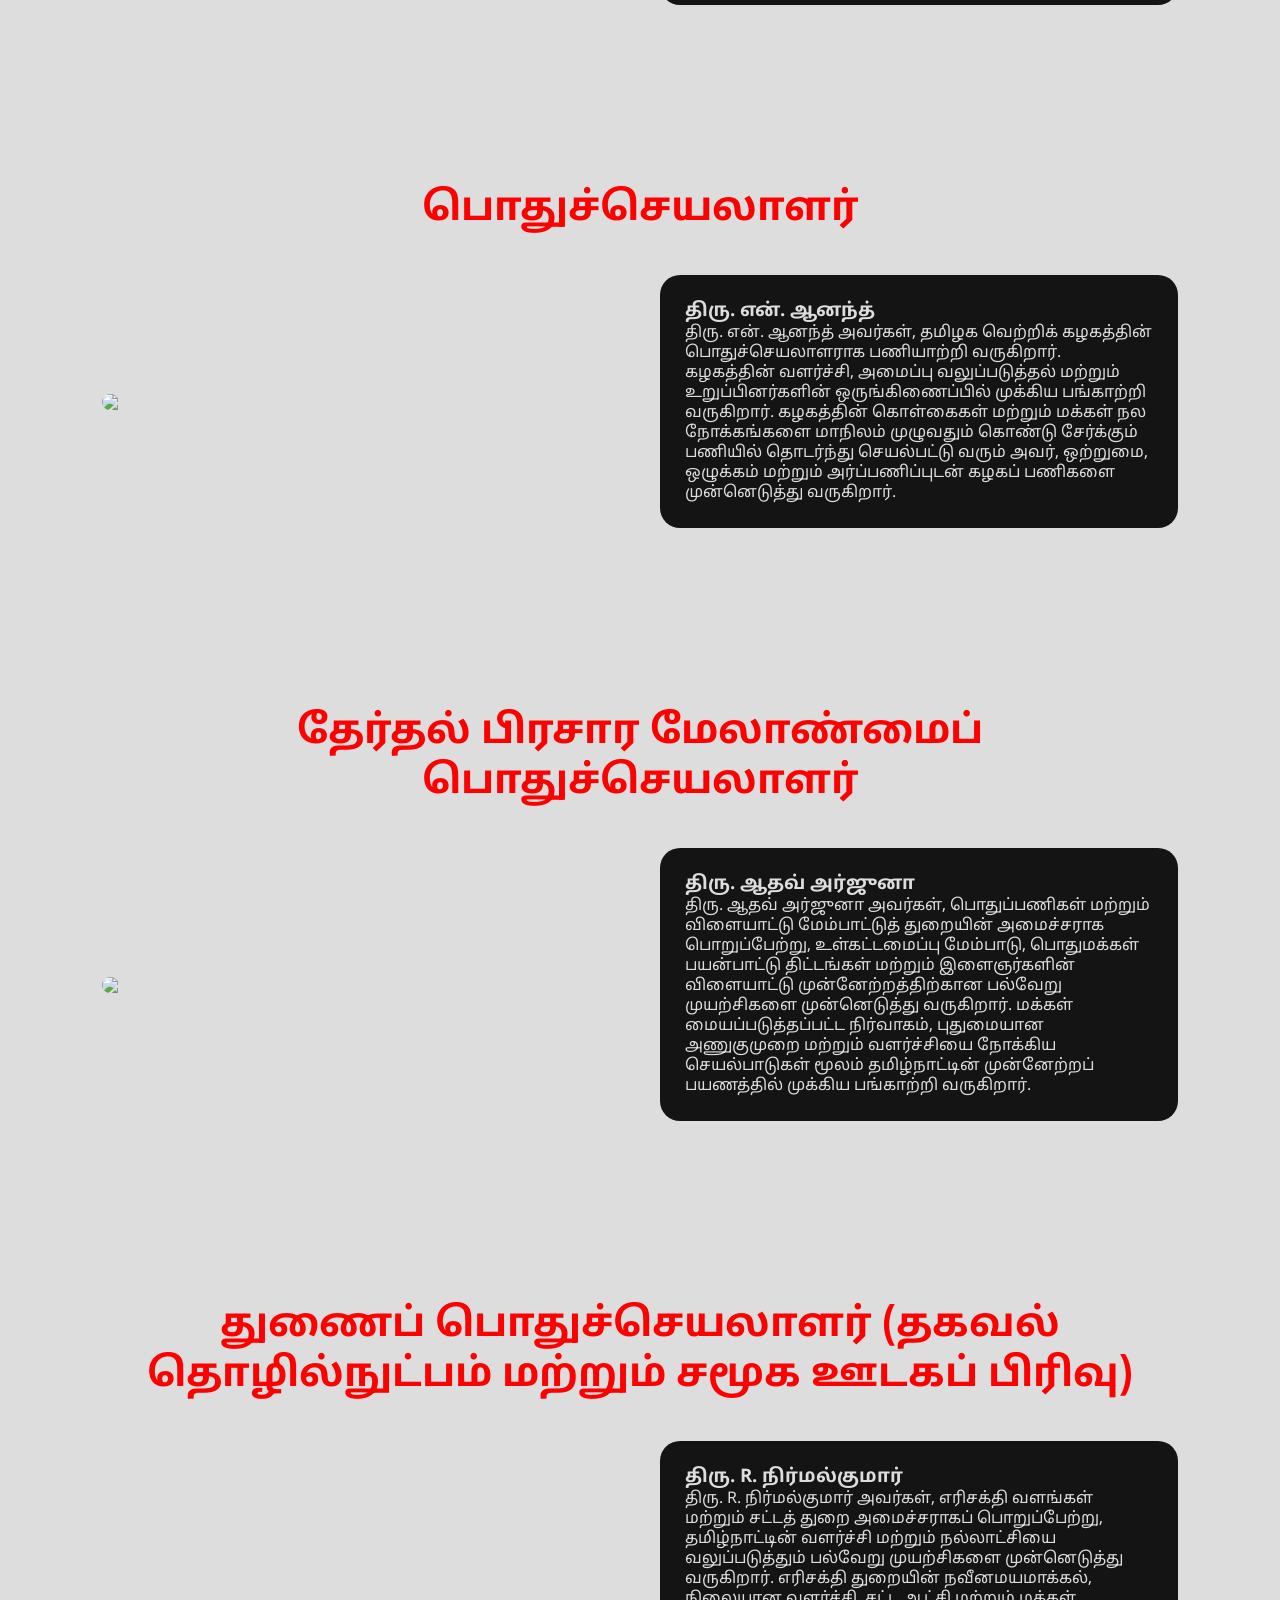
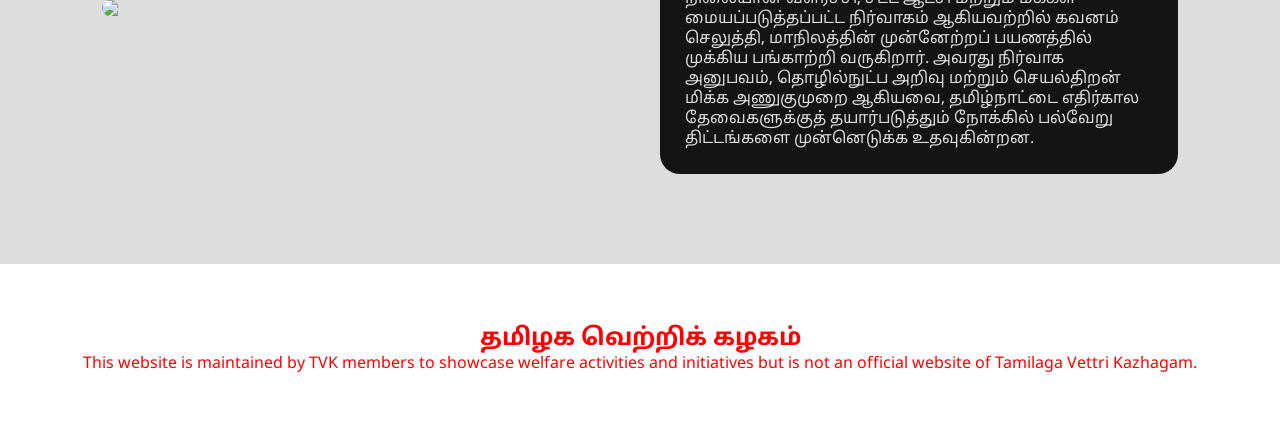
==== commit eadb4ea0: "Update index.html" ====
--- a/index.html
+++ b/index.html
@@ -240,7 +240,7 @@
 
 
 <section id="leader">
-<h2 class="title reveal">பதுணைப் பொதுச்செயலாளர் (தகவல் தொழில்நுட்பம் மற்றும் சமூக ஊடகப் பிரிவு)</h2>
+<h2 class="title reveal">துணைப் பொதுச்செயலாளர் (தகவல் தொழில்நுட்பம் மற்றும் சமூக ஊடகப் பிரிவு)</h2>
 <div class="grid2 reveal">
 <img src="https://tvkitwing.com/wp-content/uploads/2025/02/ctr-nirmal-kumar-tvk-it-wing-general-secretary.webp">
 <div class="card"><h3>திரு. R. நிர்மல்குமார்</h3><p>திரு. R. நிர்மல்குமார் அவர்கள், எரிசக்தி வளங்கள் மற்றும் சட்டத் துறை அமைச்சராகப் பொறுப்பேற்று, தமிழ்நாட்டின் வளர்ச்சி மற்றும் நல்லாட்சியை வலுப்படுத்தும் பல்வேறு முயற்சிகளை முன்னெடுத்து வருகிறார்.
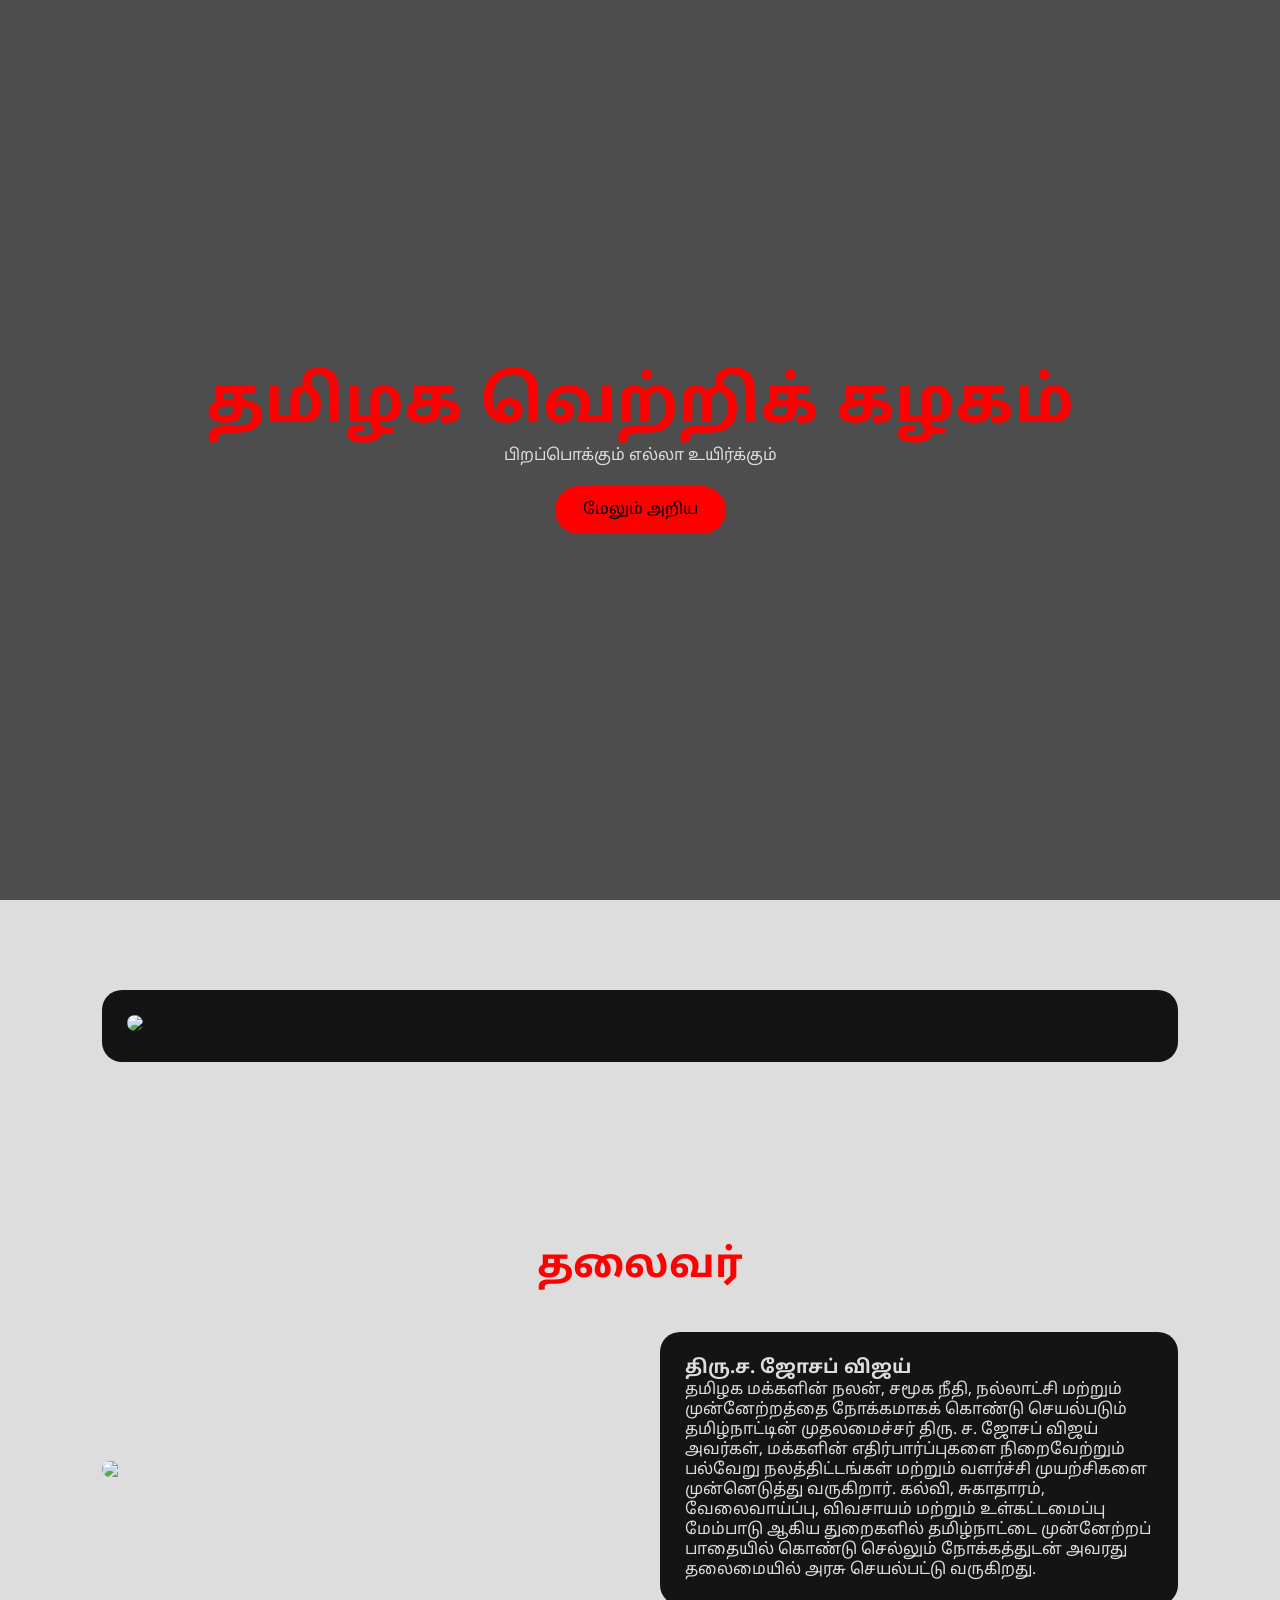
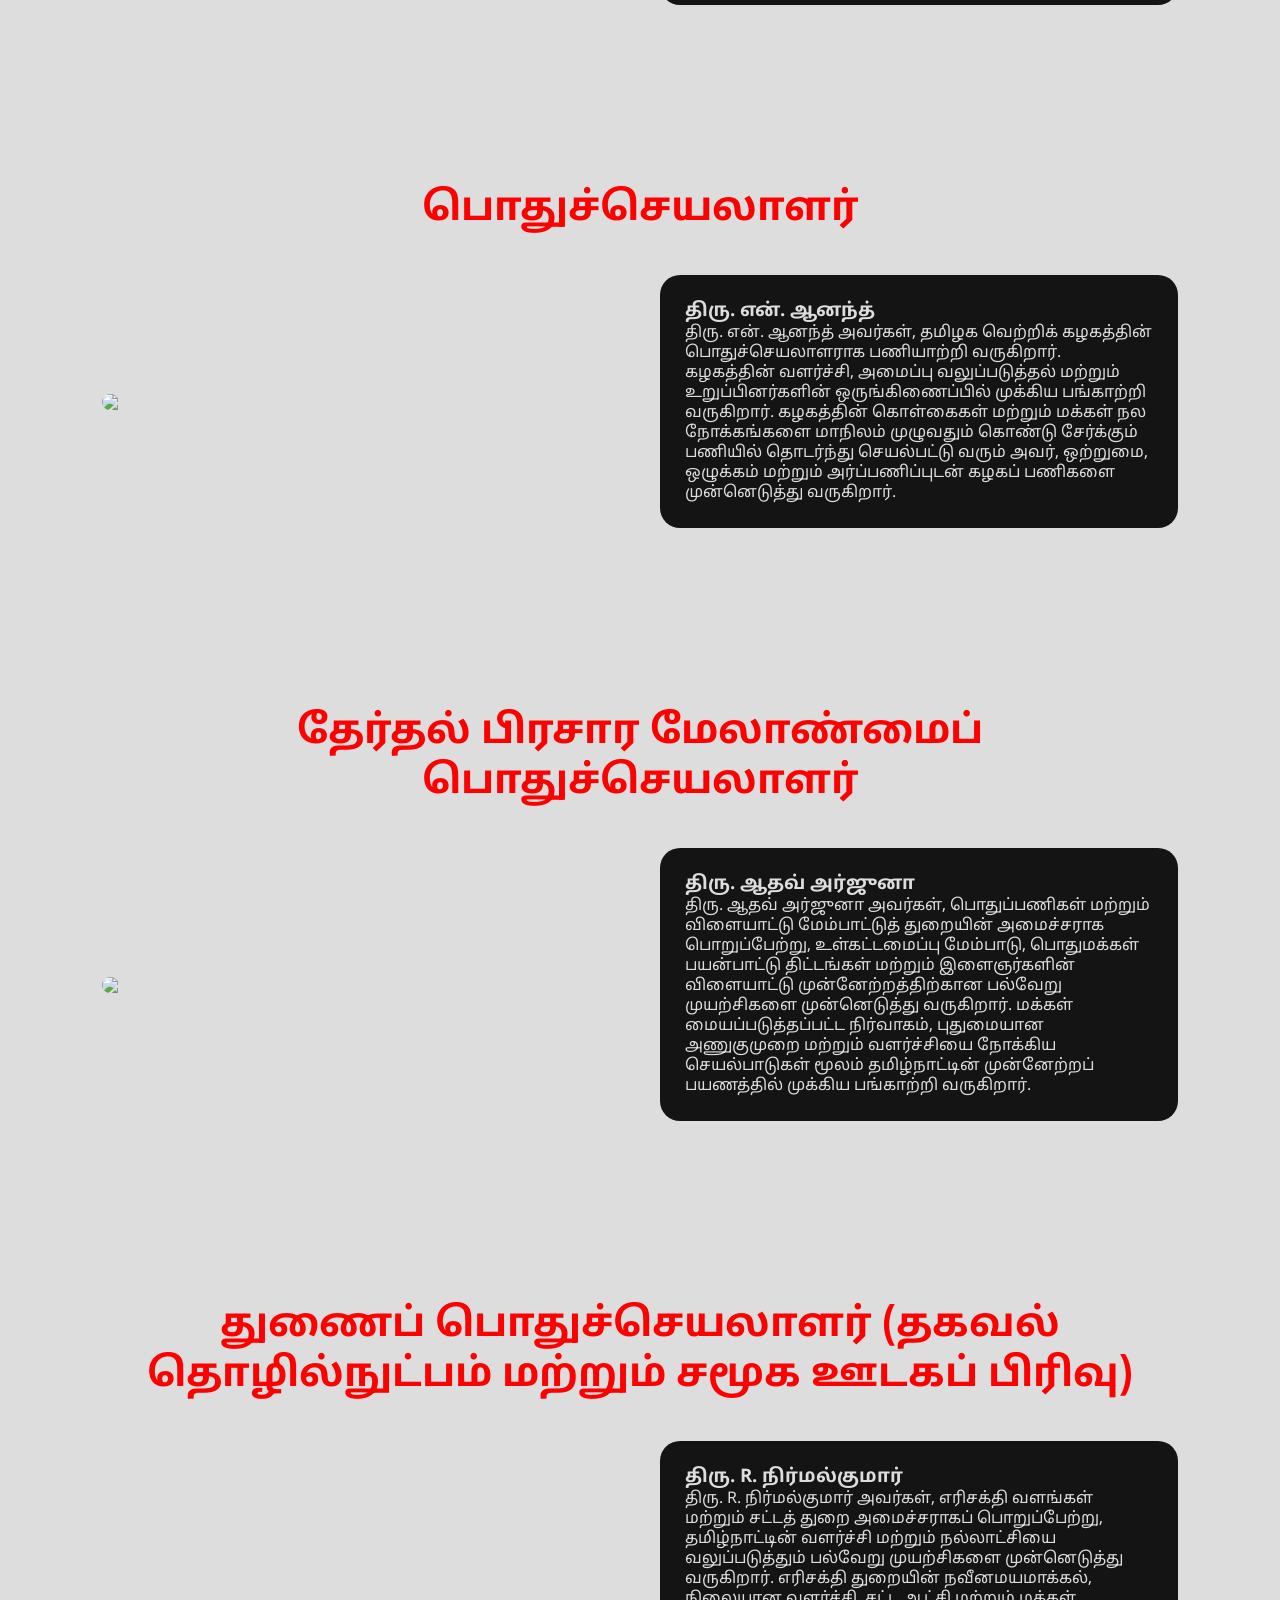
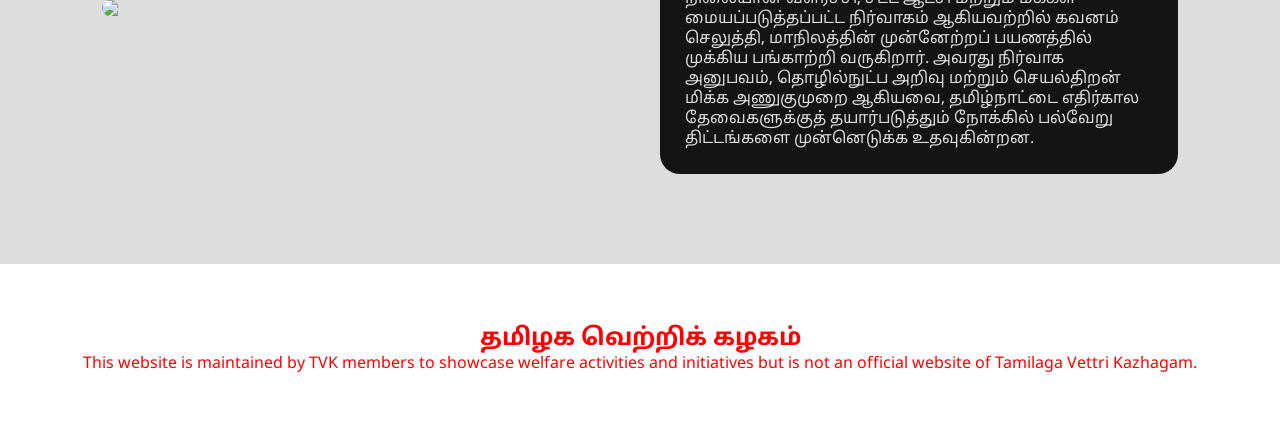
==== commit d8a5c70f: "Update index.html" ====
--- a/index.html
+++ b/index.html
@@ -4,6 +4,7 @@
 <meta charset="UTF-8">
 <meta name="viewport" content="width=device-width,initial-scale=1">
 <title>TVK Homepage</title>
+<script src="masterpage.js" defer></script>
 <link href="https://fonts.googleapis.com/css2?family=Noto+Sans+Tamil:wght@300;400;600;700;800&display=swap" rel="stylesheet">
 <style>
 *{margin:0;padding:0;box-sizing:border-box;font-family:'Noto Sans Tamil',sans-serif}
@@ -152,32 +153,12 @@
 <body>
 
 
-<nav>
-    <div class="logo">
-        <img src="https://media.assettype.com/kizhakkunews/2024-08-22/wvbwdm7s/Screenshot%20(110).png?w=1200&h=675&auto=format%2Ccompress&fit=max&enlarge=true">
-    </div>
-
-    <ul class="desktop-nav">
-          
-    <a href="index.html">முகப்புப் பக்கம் (Home)</a>
-		<a href="whitepaper.html">வெள்ளை அறிக்கை (TN Finance White Paper)</a>
-    <a href="ebwhitepaper.html">Energy-Department-வெள்ளை அறிக்கை</a>
-        
-    </ul>
-
-    <div class="menu-btn" onclick="openMenu()">☰</div>
-</nav>
-
-<!-- Mobile Side Navigation -->
-<div id="sideNav" class="side-nav">
-    <span class="close-btn" onclick="closeMenu()">×</span>
+
+<master-layout>
     
-    <a href="index.html">முகப்புப் பக்கம் (Home)</a>
-		<a href="whitepaper.html">வெள்ளை அறிக்கை (TN Finance White Paper)</a>
-    <a href="ebwhitepaper.html">Energy-Department-வெள்ளை அறிக்கை</a>
-        
-</div>
-
+</master-layout>
+
+	
 <div id="overlay" class="overlay" onclick="closeMenu()"></div>
 
 
